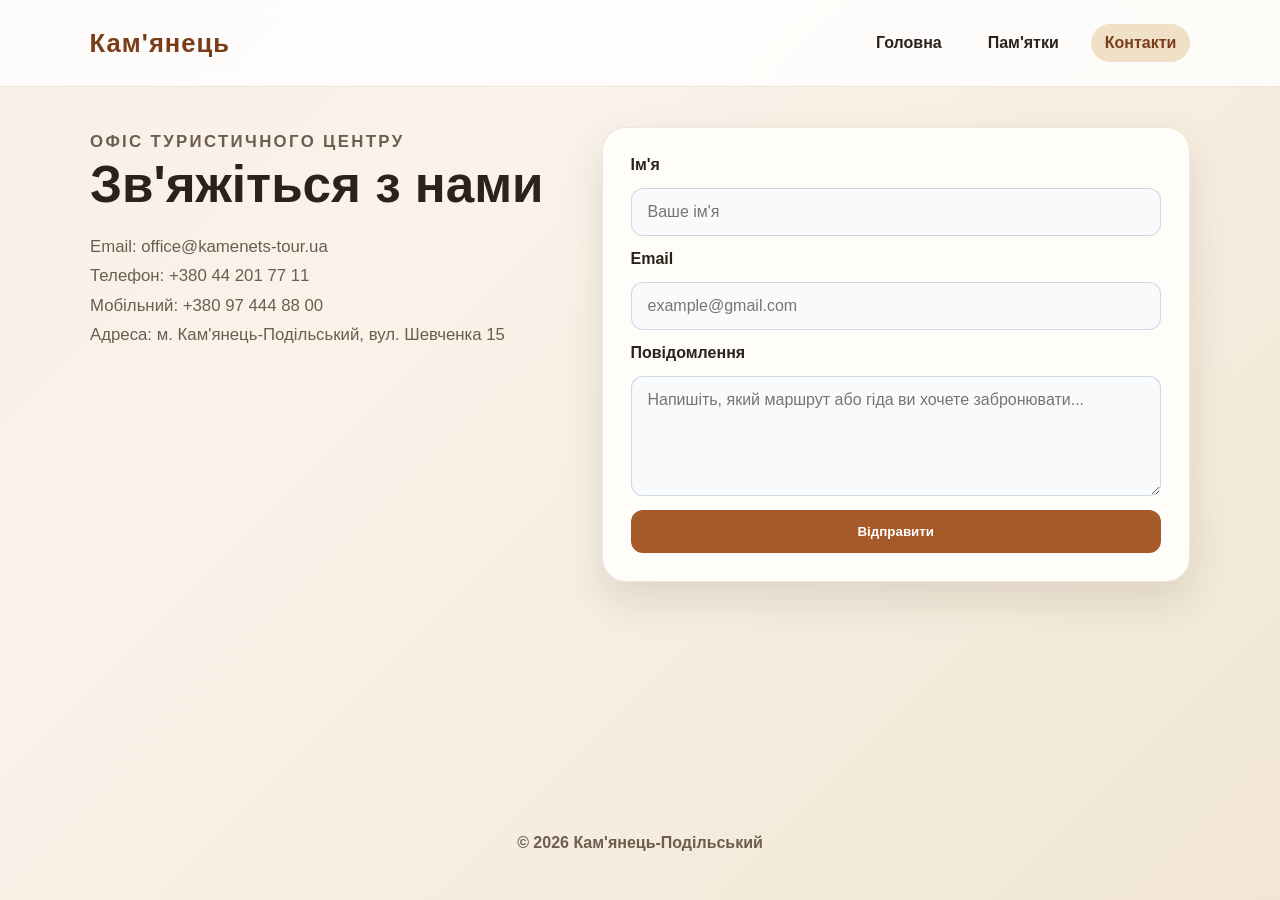
==== Contact.html @ d4c1503b "Add files via upload" ====
<!DOCTYPE html>
<html lang="uk">
<head>
    <meta charset="UTF-8">
    <meta name="viewport" content="width=device-width, initial-scale=1.0">
    <title>Контакти | Кам'янець-Подільський</title>
    <link rel="stylesheet" href="style.css">
</head>
<body>
    <div class="page-shell">
        <header class="topbar">
            <div class="logo">Кам'янець</div>
            <nav class="nav">
                <a href="Main.html">Головна</a>
                <a href="reminders.html">Пам'ятки</a>
                <a href="Contact.html" class="active">Контакти</a>
            </nav>
        </header>

        <main class="container contact-page">
            <section class="contact-layout">
                <div class="contact-info">
                    <p class="eyebrow">Офіс туристичного центру</p>
                    <h1>Зв'яжіться з нами</h1>
                    <p>Email: office@kamenets-tour.ua</p>
                    <p>Телефон: +380 44 201 77 11</p>
                    <p>Мобільний: +380 97 444 88 00</p>
                    <p>Адреса: м. Кам'янець-Подільський, вул. Шевченка 15</p>
                </div>

                <form class="contact-form">
                    <label for="name">Ім'я</label>
                    <input type="text" id="name" placeholder="Ваше ім'я">

                    <label for="email">Email</label>
                    <input type="email" id="email" placeholder="example@gmail.com">

                    <label for="message">Повідомлення</label>
                    <textarea id="message" rows="5" placeholder="Напишіть, який маршрут або гіда ви хочете забронювати..."></textarea>

                    <button type="submit" class="btn primary">Відправити</button>
                </form>
            </section>
        </main>

        <footer class="site-footer">
            <p>&copy; 2026 Кам'янець-Подільський</p>
        </footer>
    </div>
</body>
</html>
---- style.css ----
:root {
    --bg: #f5efe6;
    --panel: #fffdf9;
    --primary: #a65a2a;
    --primary-dark: #7a3d1a;
    --secondary: #efe0c7;
    --text: #2d221b;
    --muted: #6e5d4f;
    --border: rgba(166, 90, 42, 0.14);
    --shadow: 0 18px 40px rgba(58, 38, 26, 0.12);
}

* {
    box-sizing: border-box;
}

body {
    margin: 0;
    font-family: Arial, Helvetica, sans-serif;
    background: linear-gradient(135deg, #f6f0e8 0%, #f9f3ea 30%, #f1e6d3 100%);
    color: var(--text);
}

img {
    max-width: 100%;
    display: block;
}

.page-shell {
    min-height: 100vh;
    display: flex;
    flex-direction: column;
}

.topbar {
    display: flex;
    justify-content: space-between;
    align-items: center;
    padding: 24px 7%;
    background: rgba(255, 255, 255, 0.8);
    backdrop-filter: blur(8px);
    border-bottom: 1px solid var(--border);
    position: sticky;
    top: 0;
    z-index: 10;
}

.logo {
    font-size: 1.6rem;
    font-weight: 700;
    color: var(--primary-dark);
    letter-spacing: 0.04em;
}

.nav {
    display: flex;
    gap: 18px;
    flex-wrap: wrap;
}

.nav a {
    text-decoration: none;
    color: var(--text);
    font-weight: 600;
    padding: 10px 14px;
    border-radius: 999px;
    transition: 0.3s ease;
}

.nav a:hover,
.nav a.active {
    background: var(--secondary);
    color: var(--primary-dark);
}

.container {
    width: min(1100px, 90%);
    margin: 0 auto;
    flex: 1;
    padding: 50px 0 40px;
}

.hero {
    display: grid;
    grid-template-columns: 1.2fr 0.8fr;
    align-items: center;
    gap: 40px;
    padding: 30px 0 40px;
}

.eyebrow {
    text-transform: uppercase;
    letter-spacing: 0.14em;
    color: var(--primary);
    font-size: 0.74rem;
    font-weight: 700;
    margin-bottom: 14px;
}

.hero-copy h1,
.intro-block h1,
.contact-info h1 {
    font-size: clamp(2.2rem, 4vw, 3.8rem);
    line-height: 1.12;
    margin: 0 0 18px;
}

.hero-copy p,
.intro-block p,
.contact-info p {
    font-size: 1.05rem;
    line-height: 1.75;
    color: var(--muted);
    margin: 0;
}

.hero-actions {
    display: flex;
    gap: 16px;
    margin-top: 28px;
    flex-wrap: wrap;
}

.btn {
    display: inline-block;
    text-decoration: none;
    border: none;
    padding: 14px 22px;
    border-radius: 12px;
    font-weight: 700;
    cursor: pointer;
    transition: transform 0.2s ease, box-shadow 0.2s ease;
}

.btn:hover {
    transform: translateY(-1px);
    box-shadow: var(--shadow);
}

.btn.primary {
    background: var(--primary);
    color: white;
}

.btn.secondary {
    background: var(--secondary);
    color: var(--primary-dark);
}

.hero-visual {
    background: linear-gradient(135deg, #eef2ff 0%, #dbeafe 100%);
    border: 1px solid var(--border);
    border-radius: 28px;
    padding: 28px;
    min-height: 320px;
    display: flex;
    flex-direction: column;
    justify-content: space-between;
    box-shadow: var(--shadow);
}

.stats-card {
    background: rgba(255, 255, 255, 0.7);
    border: 1px solid rgba(79, 70, 229, 0.08);
    border-radius: 20px;
    padding: 22px;
    display: flex;
    flex-direction: column;
    gap: 8px;
}

.stat-number {
    font-size: 2.5rem;
    font-weight: 800;
    color: var(--primary-dark);
}

.stat-label {
    color: var(--muted);
    font-weight: 600;
}

.mini-panel {
    display: flex;
    flex-wrap: wrap;
    gap: 10px;
}

.mini-panel span {
    background: white;
    border-radius: 999px;
    padding: 10px 14px;
    font-weight: 700;
    color: var(--primary-dark);
    box-shadow: 0 10px 24px rgba(79, 70, 229, 0.08);
}

.features,
.values-grid,
.team-grid {
    display: grid;
    grid-template-columns: repeat(3, minmax(180px, 1fr));
    gap: 22px;
    margin-top: 18px;
}

.feature-card,
.value-card,
.member-card {
    background: var(--panel);
    border: 1px solid var(--border);
    border-radius: 22px;
    padding: 28px 24px;
    box-shadow: 0 14px 28px rgba(15, 23, 42, 0.04);
}

.feature-card h3,
.value-card h3,
.member-card h3 {
    margin-top: 0;
    margin-bottom: 12px;
    font-size: 1.4rem;
}

.feature-card p,
.value-card p,
.member-card p {
    margin: 0;
    color: var(--muted);
    line-height: 1.7;
}

.about-page,
.contact-page {
    padding-top: 40px;
}

.intro-block {
    margin-bottom: 30px;
}

.team-section {
    margin-top: 32px;
}

.team-section h2 {
    margin-bottom: 18px;
    font-size: 2rem;
}

.heritage-list {
    display: grid;
    gap: 28px;
    margin-top: 24px;
}

.heritage-item {
    display: grid;
    grid-template-columns: 360px 1fr;
    gap: 24px;
    background: var(--panel);
    border: 1px solid var(--border);
    border-radius: 24px;
    box-shadow: 0 14px 28px rgba(15, 23, 42, 0.04);
    overflow: hidden;
}

.heritage-item img {
    width: 100%;
    height: 100%;
    min-height: 260px;
    object-fit: cover;
    display: block;
}

.heritage-text {
    padding: 28px 24px 28px 0;
}

.heritage-text h2 {
    margin-top: 0;
    margin-bottom: 12px;
    font-size: 1.8rem;
    color: var(--text);
}

.heritage-text p {
    margin: 0;
    color: var(--muted);
    line-height: 1.8;
    font-size: 1.02rem;
}

.contact-layout {
    display: grid;
    grid-template-columns: 0.9fr 1.1fr;
    gap: 30px;
    align-items: start;
}

.contact-form {
    background: var(--panel);
    border: 1px solid var(--border);
    border-radius: 24px;
    padding: 28px;
    box-shadow: var(--shadow);
    display: flex;
    flex-direction: column;
    gap: 14px;
}

.contact-form label {
    font-weight: 700;
    color: var(--text);
}

.contact-form input,
.contact-form textarea {
    width: 100%;
    padding: 14px 16px;
    border: 1px solid rgba(148, 163, 184, 0.4);
    border-radius: 12px;
    font: inherit;
    background: #f8fafc;
}

.contact-form input:focus,
.contact-form textarea:focus {
    outline: 2px solid rgba(79, 70, 229, 0.15);
    border-color: var(--primary);
}

.site-footer {
    text-align: center;
    padding: 22px 20px 32px;
    color: var(--muted);
    font-weight: 600;
}

@media (max-width: 900px) {
    .topbar {
        flex-direction: column;
        gap: 16px;
        padding-top: 18px;
        padding-bottom: 18px;
    }

    .hero,
    .contact-layout {
        grid-template-columns: 1fr;
    }

    .features,
    .values-grid,
    .team-grid {
        grid-template-columns: repeat(2, minmax(180px, 1fr));
    }

    .heritage-item {
        grid-template-columns: 1fr;
    }

    .heritage-item img {
        min-height: 240px;
    }

    .heritage-text {
        padding: 0 20px 22px;
    }

    .hero-visual {
        min-height: 240px;
    }
}

@media (max-width: 640px) {
    body {
        font-size: 15px;
    }

    .container {
        width: min(92%, 1100px);
        padding-top: 26px;
    }

    .topbar {
        padding: 16px 5%;
        background: rgba(255, 255, 255, 0.96);
    }

    .logo {
        font-size: 1.3rem;
    }

    .nav {
        width: 100%;
        justify-content: center;
        gap: 8px;
    }

    .nav a {
        flex: 1 1 auto;
        text-align: center;
        padding: 10px 10px;
        font-size: 0.92rem;
    }

    .hero {
        gap: 20px;
        padding-top: 10px;
    }

    .hero-copy h1,
    .intro-block h1,
    .contact-info h1 {
        font-size: 2.1rem;
        line-height: 1.2;
    }

    .hero-copy p,
    .intro-block p,
    .contact-info p {
        font-size: 0.98rem;
        line-height: 1.7;
    }

    .hero-actions {
        flex-direction: column;
        gap: 12px;
        margin-top: 22px;
    }

    .btn {
        width: 100%;
        text-align: center;
        padding: 14px 18px;
    }

    .hero-visual {
        min-height: 180px;
        padding: 18px;
        border-radius: 20px;
    }

    .stats-card {
        padding: 16px;
    }

    .stat-number {
        font-size: 2rem;
    }

    .mini-panel span {
        padding: 8px 12px;
        font-size: 0.82rem;
    }

    .features,
    .values-grid,
    .team-grid {
        grid-template-columns: 1fr;
        gap: 16px;
    }

    .feature-card,
    .value-card,
    .member-card,
    .contact-form {
        padding: 20px 18px;
    }

    .heritage-item {
        gap: 0;
    }

    .heritage-text h2 {
        font-size: 1.5rem;
    }

    .contact-form {
        gap: 12px;
    }

    .contact-form input,
    .contact-form textarea {
        padding: 12px 14px;
        font-size: 1rem;
    }

    .site-footer {
        padding-top: 18px;
        padding-bottom: 26px;
    }
}

@media (max-width: 420px) {
    .nav {
        flex-wrap: wrap;
    }

    .nav a {
        flex-basis: 100%;
    }

    .hero-copy h1,
    .intro-block h1,
    .contact-info h1 {
        font-size: 1.8rem;
    }
}
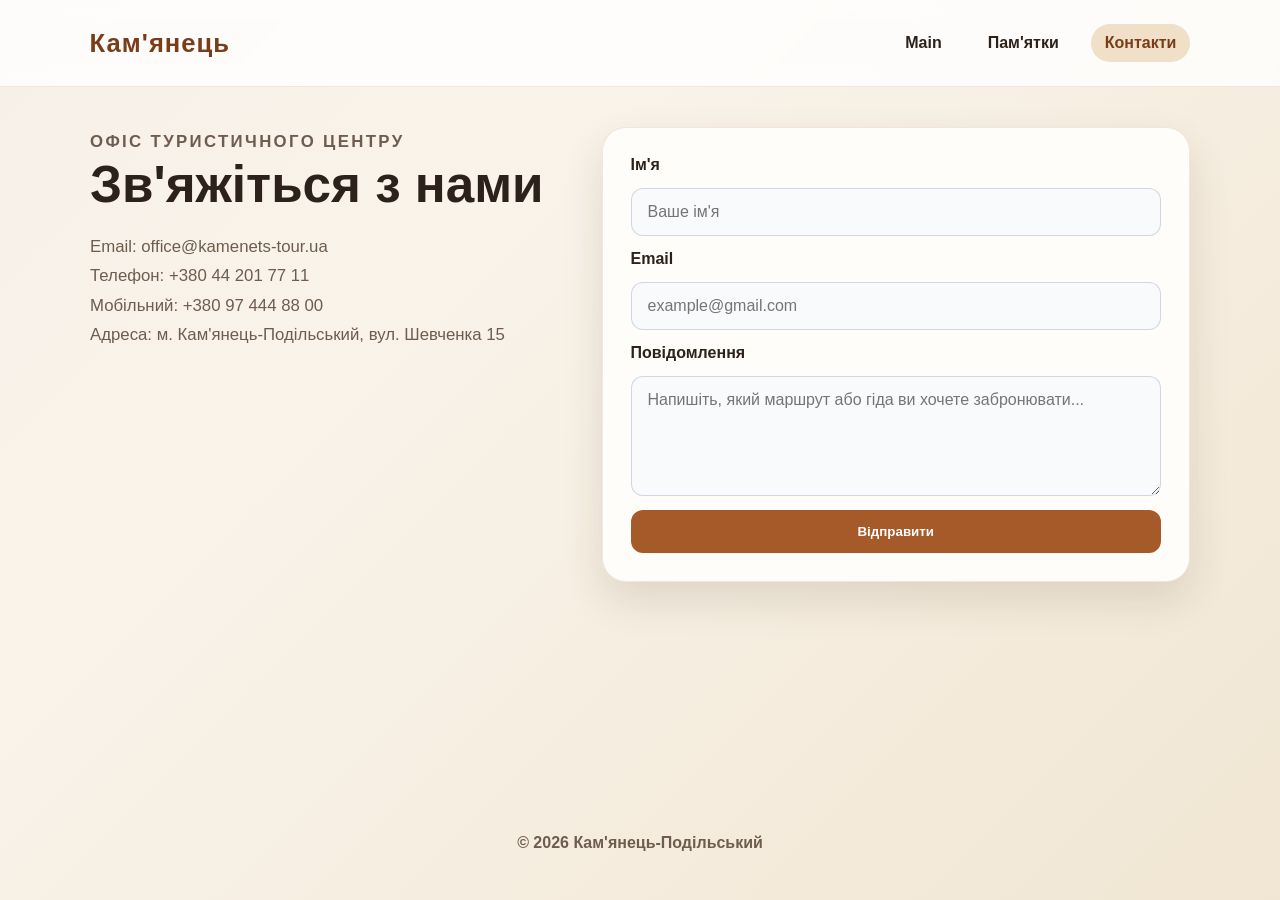
==== commit 5b305c0e: "Add files via upload" ====
--- a/Contact.html
+++ b/Contact.html
@@ -11,7 +11,7 @@
         <header class="topbar">
             <div class="logo">Кам'янець</div>
             <nav class="nav">
-                <a href="Main.html">Головна</a>
+                <a href="index.html">Main</a>
                 <a href="reminders.html">Пам'ятки</a>
                 <a href="Contact.html" class="active">Контакти</a>
             </nav>
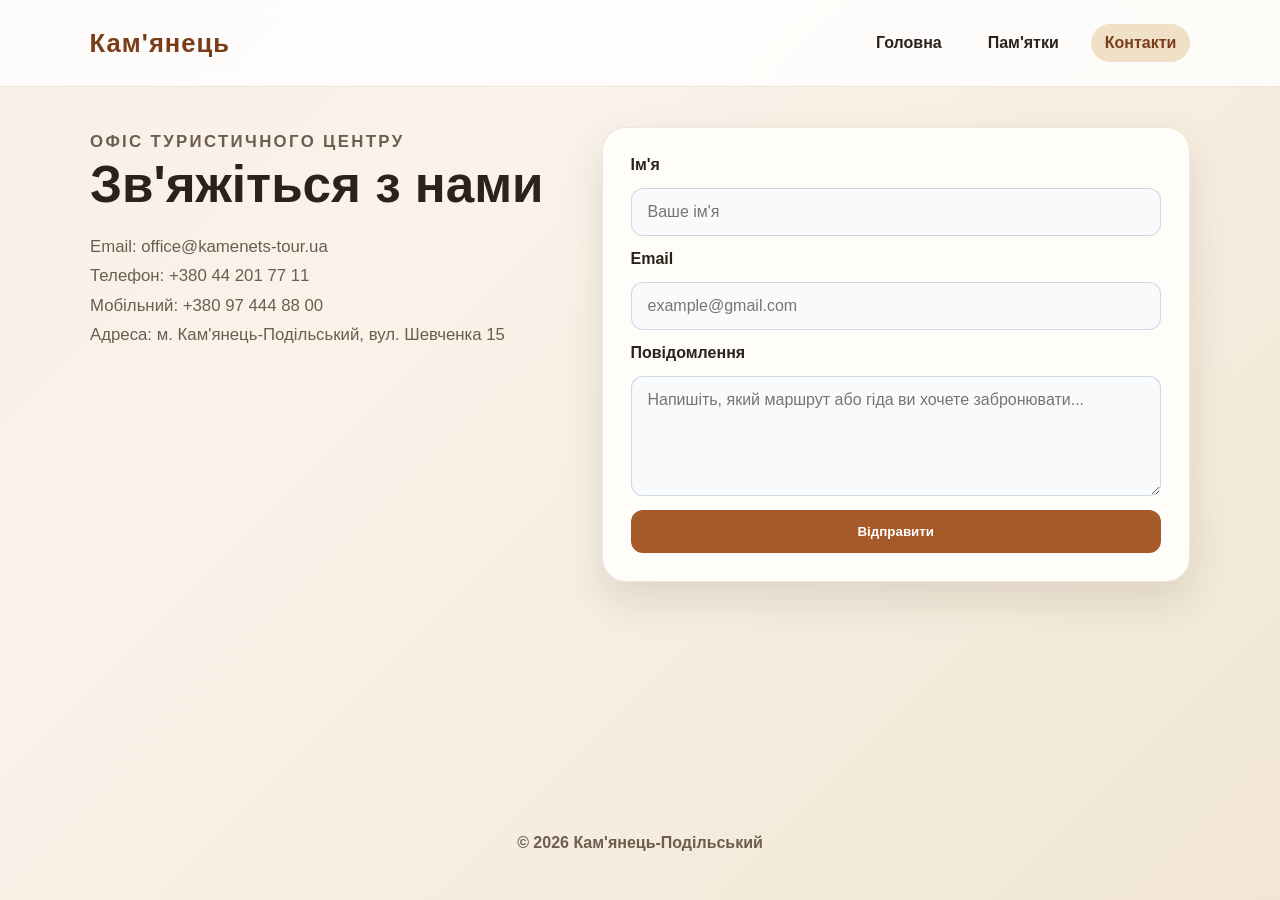
==== commit 5c13ebea: "Fix HTML structure and update navigation links" ====
--- a/Contact.html
+++ b/Contact.html
@@ -11,7 +11,7 @@
         <header class="topbar">
             <div class="logo">Кам'янець</div>
             <nav class="nav">
-                <a href="index.html">Main</a>
+                <a href="index.html">Головна</a>
                 <a href="reminders.html">Пам'ятки</a>
                 <a href="Contact.html" class="active">Контакти</a>
             </nav>
@@ -48,4 +48,4 @@
         </footer>
     </div>
 </body>
-</html>+</html>
